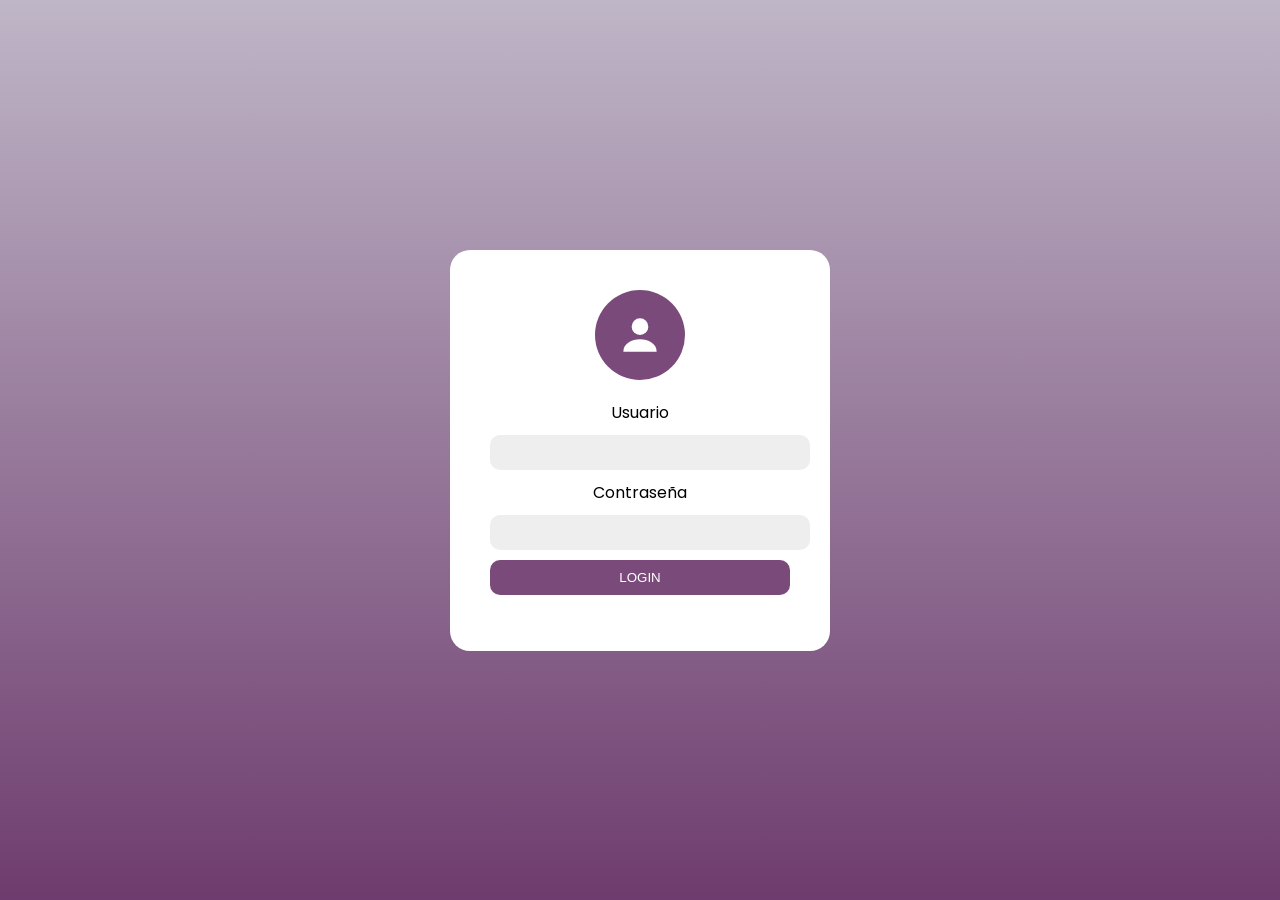
==== sensor/index.html @ ea6ddb0d "Update index.html" ====
<!DOCTYPE html>
<html>

<head>

<meta charset="UTF-8">
<title>Sistema de Monitoreo</title>

<link rel="stylesheet" href="style.css">

<link href="https://fonts.googleapis.com/css2?family=Poppins:wght@300;500&family=Pacifico&display=swap" rel="stylesheet">

</head>

<body>

<!-- LOGIN -->

<div id="login" class="login-container">

<div class="login-box">

<div class="avatar">
<svg viewBox="0 0 24 24">
<circle cx="12" cy="8" r="4"/>
<path d="M4 20c0-4 4-6 8-6s8 2 8 6"/>
</svg>
</div>

<label>Usuario</label>
<input type="text" id="usuario">

<label>Contraseña</label>
<input type="password" id="password">

<button onclick="login()">LOGIN</button>

<p id="error"></p>

</div>
</div>


<!-- SISTEMA -->

<div id="sistema" style="display:none;">

<h1 class="titulo">ESTADO DE LOS <span>Sensores</span></h1>

<div class="layout">

<!-- PANEL RESUMEN -->

<div class="panel-resumen">

<h2>Área de monitoreo</h2>

<div class="tarjeta-principal">

<h3>Seguimiento</h3>
<p>Estado general de los sensores presentes, para conocer su estado actual</p>

</div>

<div class="grid-resumen">

<div class="card">
<h3 id="normales">0</h3>
<p>Estable</p>
</div>

<div class="card">
<h3 id="advertencia">0</h3>
<p>Advertencia</p>
</div>

<div class="card">
<h3 id="criticos">0</h3>
<p>Críticos</p>
</div>

<!-- BOTON POWER -->

<div class="card boton-power" onclick="toggleLeds()">

<div class="power-icon">
<div class="line"></div>
<div class="circle"></div>
</div>

</div>

</div>

<div class="logica">

<h3>Lógica visual de LEDs</h3>

<p><b>Sensor de humedad</b></p>
<p><span class="rojo"></span> Rojo: Humedad &lt; 8%</p>
<p><span class="amarillo"></span> Amarillo: Humedad = 8%</p>
<p><span class="verde"></span> Verde: Humedad &gt; 8%</p>

<br>

<p><b>Sensor de proximidad</b></p>
<p><span class="rojo"></span> Rojo: Distancia &lt; 2 m</p>
<p><span class="amarillo"></span> Amarillo: Distancia = 3 m</p>
<p><span class="verde"></span> Verde: Distancia &gt; 3 m</p>

</div>

</div>


<!-- SENSORES -->

<div class="contenido-principal">

<section class="sensor">

<h2 class="sensor-titulo">SENSOR DE HÚMEDAD</h2>

<div class="sensor-contenido">

<div class="sensor-izquierda">

<img src="img/humedad.png" class="icono">

<input type="range" id="humedad" min="0" max="20" oninput="actualizar()">

<p class="valor">Humedad <span id="valorH">0%</span></p>

</div>

<div class="sensor-derecha">

<h3 class="estado-titulo">Estado de monitoreo</h3>

<div id="ledH" class="led rojo-led"></div>

</div>

</div>

</section>


<section class="sensor">

<h2 class="sensor-titulo">SENSOR DE PROXIMIDAD</h2>

<div class="sensor-contenido">

<div class="sensor-izquierda">

<img src="img/proximidad.png" class="icono">

<input type="number" id="distancia" placeholder="Metros">

<br><br>

<button onclick="actualizarProximidad()">ENTER</button>

<p class="valor">Proximidad <span id="valorP">0 m</span></p>

</div>

<div class="sensor-derecha">

<h3 class="estado-titulo">Estado de monitoreo</h3>

<div id="ledP" class="led rojo-led"></div>

</div>

</div>

</section>

</div>

</div>

</div>


<!-- ALERTA -->

<div id="alertaCritica" class="alerta">

<div class="alerta-contenido">

<button class="cerrar-alerta" onclick="cerrarAlerta()">✖</button>

⚠ ESTADO DE ADVERTENCIA EN SENSOR ⚠

</div>

</div>

<script src="script.js"></script>

</body>
</html>
---- sensor/style.css ----
body{

margin:0;
font-family:'Poppins', sans-serif;
color:white;
text-align:center;
background:linear-gradient(#bfb6c7,#6e3c6e);

}

/* LOGIN */

.login-container{
height:100vh;
display:flex;
justify-content:center;
align-items:center;
}

.login-box{
background:white;
color:black;
padding:40px;
border-radius:20px;
width:300px;
}

.login-box input{
width:100%;
padding:10px;
margin:10px 0;
border-radius:10px;
border:none;
background:#eee;
}

.login-box button{
width:100%;
padding:10px;
border:none;
background:#7a4b7a;
color:white;
border-radius:10px;
cursor:pointer;
}

/* ICONO */

.avatar{
width:90px;
height:90px;
background:#7a4b7a;
border-radius:50%;
display:flex;
align-items:center;
justify-content:center;
margin:auto;
margin-bottom:20px;
}

.avatar svg{
width:50px;
fill:white;
}

/* TITULO */

.titulo{
margin-top:40px;
font-size:40px;
}

.titulo span{
font-size:60px;
font-family:'Pacifico', cursive;
}

/* LAYOUT */

.layout{
display:flex;
justify-content:space-between;
padding:40px 80px;
}

/* PANEL */

.panel-resumen{
width:28%;
background:#d6cfd9;
color:black;
padding:30px;
border-radius:25px;
text-align:left;
margin-left:-40px;
}

.tarjeta-principal{
background:white;
padding:20px;
border-radius:15px;
margin-bottom:20px;
}

.grid-resumen{
display:grid;
grid-template-columns:1fr 1fr;
gap:15px;
margin-bottom:20px;
}

.card{
background:white;
padding:20px;
border-radius:15px;
text-align:center;
}

.card h3{
margin:0;
font-size:28px;
color:#6e3c6e;
}

/* BOTON POWER */

.boton-power{
display:flex;
align-items:center;
justify-content:center;
cursor:pointer;
}

/* ICONO POWER */

.power-icon{
position:relative;
width:40px;
height:40px;
}

.line{
position:absolute;
top:0;
left:50%;
transform:translateX(-50%);
width:6px;
height:18px;
background:#6e3c6e;
border-radius:4px;
z-index:2;
}

.circle{
position:absolute;
bottom:0;
left:50%;
transform:translateX(-50%);
width:30px;
height:30px;
border:6px solid #6e3c6e;
border-top:6px solid transparent;
border-radius:50%;
}

/* LOGICA */

.logica{
background:white;
padding:20px;
border-radius:15px;
}

.rojo,.amarillo,.verde{
width:12px;
height:12px;
border-radius:50%;
display:inline-block;
}

.rojo{background:red;}
.amarillo{background:orange;}
.verde{background:green;}

/* SENSORES */

.contenido-principal{
width:65%;
}

.sensor{
margin-top:60px;
}

.sensor-titulo{
background:#d6cfd9;
color:black;
display:inline-block;
padding:10px 40px;
border-radius:30px;
}

.sensor-contenido{
display:flex;
justify-content:center;
align-items:center;
gap:150px;
margin-top:40px;
}

.sensor-izquierda{
display:flex;
flex-direction:column;
align-items:center;
gap:20px;
width:250px;
}

.icono{
width:150px;
}

.valor{
font-size:18px;
}

/* LED REALISTA */

.led{
width:70px;
height:70px;
border-radius:50%;
box-shadow:0 0 20px rgba(0,0,0,0.6) inset, 0 0 15px rgba(0,0,0,0.4);
}

.rojo-led{
background:radial-gradient(circle,#ff4d4d,#7a0000);
box-shadow:0 0 20px red;
}

.amarillo-led{
background:radial-gradient(circle,#fff176,#bfa000);
box-shadow:0 0 20px yellow;
}

.verde-led{
background:radial-gradient(circle,#7dff7d,#006400);
box-shadow:0 0 20px lime;
}

/* PANEL LED */

.sensor-derecha{
background:#d6cfd9;
color:black;
padding:40px;
border-radius:30px;
width:320px;
height:220px;
display:flex;
flex-direction:column;
align-items:center;
justify-content:center;
}

.estado-titulo{
font-size:26px;
margin-bottom:30px;
margin-top:-10px;
}

/* ALERTA */

.alerta{
position:fixed;
top:0;
left:0;
width:100%;
height:100%;
background:rgba(255,200,0,0.9);
display:none;
align-items:center;
justify-content:center;
font-size:50px;
font-weight:bold;
color:black;
z-index:999;
}

.alerta-contenido{
position:relative;
}

.cerrar-alerta{
position:absolute;
top:-60px;
right:-120px;
font-size:40px;
background:none;
border:none;
cursor:pointer;
}
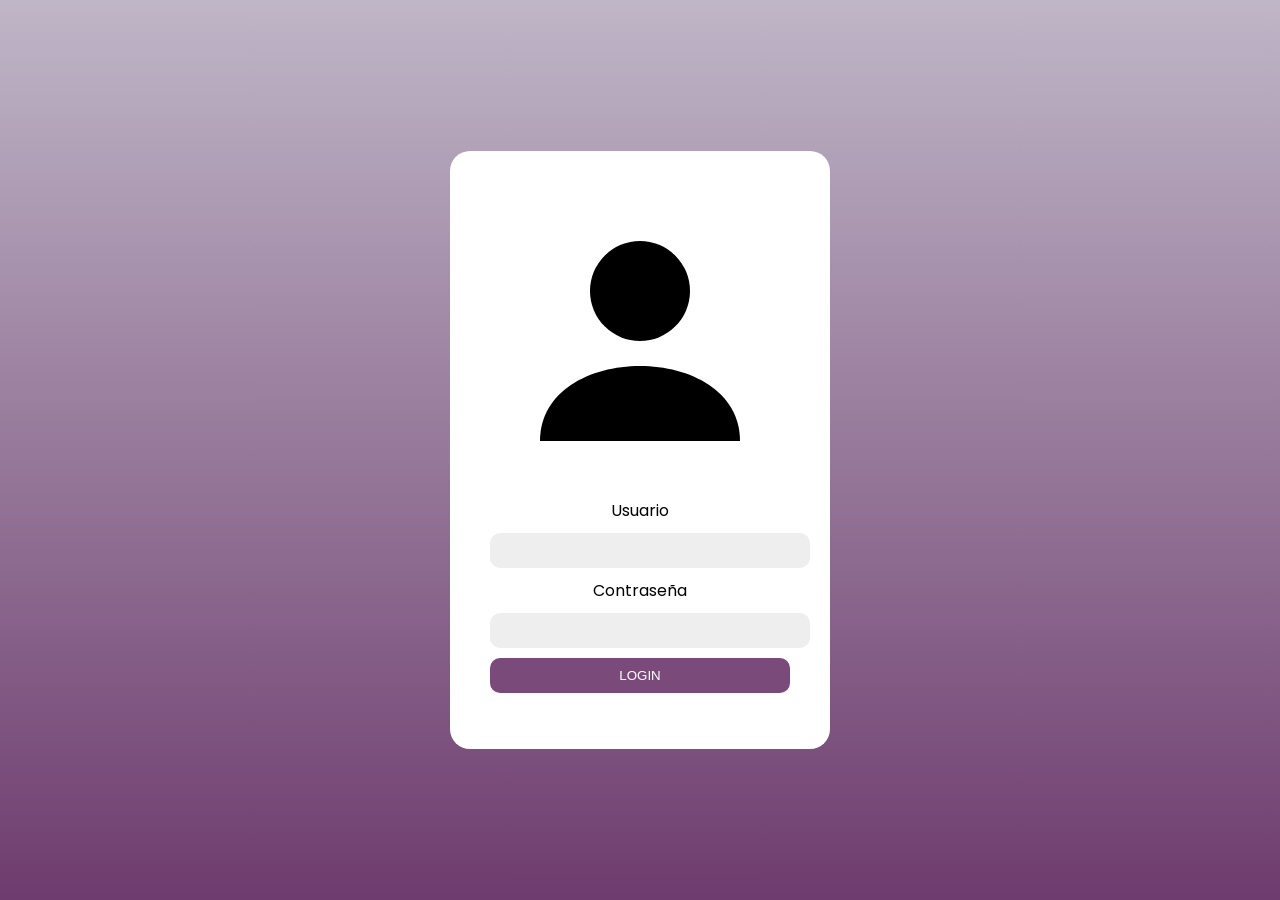
==== commit ad3c2fbc: "Update index.html" ====
--- a/sensor/index.html
+++ b/sensor/index.html
@@ -1,14 +1,13 @@
 <!DOCTYPE html>
-<html>
+<html lang="es">
 
 <head>
-
 <meta charset="UTF-8">
 <title>Sistema de Monitoreo</title>
 
 <link rel="stylesheet" href="style.css">
 
-<link href="https://fonts.googleapis.com/css2?family=Poppins:wght@300;500&family=Pacifico&display=swap" rel="stylesheet">
+<link href="https://fonts.googleapis.com/css2?family=Poppins:wght@300;400;600&family=Pacifico&display=swap" rel="stylesheet">
 
 </head>
 
@@ -21,10 +20,12 @@
 <div class="login-box">
 
 <div class="avatar">
+
 <svg viewBox="0 0 24 24">
 <circle cx="12" cy="8" r="4"/>
 <path d="M4 20c0-4 4-6 8-6s8 2 8 6"/>
 </svg>
+
 </div>
 
 <label>Usuario</label>
@@ -40,48 +41,47 @@
 </div>
 </div>
 
-
 <!-- SISTEMA -->
 
-<div id="sistema" style="display:none;">
-
-<h1 class="titulo">ESTADO DE LOS <span>Sensores</span></h1>
+<div id="sistema" style="display:none">
+
+<h1 class="titulo">Sistema de<br><span>Monitoreo</span></h1>
 
 <div class="layout">
 
-<!-- PANEL RESUMEN -->
+<!-- PANEL IZQUIERDO -->
 
 <div class="panel-resumen">
 
-<h2>Área de monitoreo</h2>
-
 <div class="tarjeta-principal">
 
-<h3>Seguimiento</h3>
-<p>Estado general de los sensores presentes, para conocer su estado actual</p>
+<h2>Seguimiento</h2>
+
+<p>
+Estado general de los sensores presentes,
+para conocer su estado actual
+</p>
 
 </div>
 
 <div class="grid-resumen">
 
 <div class="card">
-<h3 id="normales">0</h3>
+<h3 id="estables">1</h3>
 <p>Estable</p>
 </div>
 
 <div class="card">
-<h3 id="advertencia">0</h3>
+<h3 id="advertencias">0</h3>
 <p>Advertencia</p>
 </div>
 
 <div class="card">
-<h3 id="criticos">0</h3>
+<h3 id="criticos">1</h3>
 <p>Críticos</p>
 </div>
 
-<!-- BOTON POWER -->
-
-<div class="card boton-power" onclick="toggleLeds()">
+<div class="card boton-power" onclick="toggleSistema()">
 
 <div class="power-icon">
 <div class="line"></div>
@@ -104,20 +104,21 @@
 <br>
 
 <p><b>Sensor de proximidad</b></p>
-<p><span class="rojo"></span> Rojo: Distancia &lt; 2 m</p>
-<p><span class="amarillo"></span> Amarillo: Distancia = 3 m</p>
-<p><span class="verde"></span> Verde: Distancia &gt; 3 m</p>
-
-</div>
-
-</div>
-
-
-<!-- SENSORES -->
+<p><span class="rojo"></span> Distancia &lt; 2 m</p>
+<p><span class="amarillo"></span> Distancia = 3 m</p>
+<p><span class="verde"></span> Distancia &gt; 3 m</p>
+
+</div>
+
+</div>
+
+<!-- CONTENIDO -->
 
 <div class="contenido-principal">
 
-<section class="sensor">
+<!-- HUMEDAD -->
+
+<div class="sensor">
 
 <h2 class="sensor-titulo">SENSOR DE HÚMEDAD</h2>
 
@@ -127,9 +128,9 @@
 
 <img src="img/humedad.png" class="icono">
 
-<input type="range" id="humedad" min="0" max="20" oninput="actualizar()">
-
-<p class="valor">Humedad <span id="valorH">0%</span></p>
+<input type="range" id="humedad" min="0" max="20" value="0">
+
+<p class="valor">Humedad <span id="valorH">0</span>%</p>
 
 </div>
 
@@ -137,16 +138,17 @@
 
 <h3 class="estado-titulo">Estado de monitoreo</h3>
 
-<div id="ledH" class="led rojo-led"></div>
-
-</div>
-
-</div>
-
-</section>
-
-
-<section class="sensor">
+<div id="ledHumedad" class="led rojo-led"></div>
+
+</div>
+
+</div>
+
+</div>
+
+<!-- PROXIMIDAD -->
+
+<div class="sensor">
 
 <h2 class="sensor-titulo">SENSOR DE PROXIMIDAD</h2>
 
@@ -156,13 +158,9 @@
 
 <img src="img/proximidad.png" class="icono">
 
-<input type="number" id="distancia" placeholder="Metros">
-
-<br><br>
-
-<button onclick="actualizarProximidad()">ENTER</button>
-
-<p class="valor">Proximidad <span id="valorP">0 m</span></p>
+<input type="range" id="distancia" min="0" max="10" value="0">
+
+<p class="valor">Distancia <span id="valorD">0</span> m</p>
 
 </div>
 
@@ -170,30 +168,29 @@
 
 <h3 class="estado-titulo">Estado de monitoreo</h3>
 
-<div id="ledP" class="led rojo-led"></div>
-
-</div>
-
-</div>
-
-</section>
-
-</div>
-
-</div>
-
-</div>
-
+<div id="ledDistancia" class="led rojo-led"></div>
+
+</div>
+
+</div>
+
+</div>
+
+</div>
+
+</div>
+
+</div>
 
 <!-- ALERTA -->
 
-<div id="alertaCritica" class="alerta">
+<div id="alerta" class="alerta">
 
 <div class="alerta-contenido">
 
-<button class="cerrar-alerta" onclick="cerrarAlerta()">✖</button>
-
-⚠ ESTADO DE ADVERTENCIA EN SENSOR ⚠
+<button class="cerrar-alerta" onclick="cerrarAlerta()">X</button>
+
+⚠ ADVERTENCIA ⚠
 
 </div>
 
--- a/sensor/style.css
+++ b/sensor/style.css
@@ -1,11 +1,9 @@
 body{
-
 margin:0;
 font-family:'Poppins', sans-serif;
 color:white;
 text-align:center;
 background:linear-gradient(#bfb6c7,#6e3c6e);
-
 }
 
 /* LOGIN */
@@ -44,25 +42,6 @@
 cursor:pointer;
 }
 
-/* ICONO */
-
-.avatar{
-width:90px;
-height:90px;
-background:#7a4b7a;
-border-radius:50%;
-display:flex;
-align-items:center;
-justify-content:center;
-margin:auto;
-margin-bottom:20px;
-}
-
-.avatar svg{
-width:50px;
-fill:white;
-}
-
 /* TITULO */
 
 .titulo{
@@ -92,7 +71,6 @@
 padding:30px;
 border-radius:25px;
 text-align:left;
-margin-left:-40px;
 }
 
 .tarjeta-principal{
@@ -130,8 +108,6 @@
 justify-content:center;
 cursor:pointer;
 }
-
-/* ICONO POWER */
 
 .power-icon{
 position:relative;
@@ -147,8 +123,6 @@
 width:6px;
 height:18px;
 background:#6e3c6e;
-border-radius:4px;
-z-index:2;
 }
 
 .circle{
@@ -163,25 +137,6 @@
 border-radius:50%;
 }
 
-/* LOGICA */
-
-.logica{
-background:white;
-padding:20px;
-border-radius:15px;
-}
-
-.rojo,.amarillo,.verde{
-width:12px;
-height:12px;
-border-radius:50%;
-display:inline-block;
-}
-
-.rojo{background:red;}
-.amarillo{background:orange;}
-.verde{background:green;}
-
 /* SENSORES */
 
 .contenido-principal{
@@ -214,6 +169,7 @@
 align-items:center;
 gap:20px;
 width:250px;
+margin-top:-60px;
 }
 
 .icono{
@@ -224,7 +180,32 @@
 font-size:18px;
 }
 
-/* LED REALISTA */
+.sensor-derecha{
+background:#d6cfd9;
+color:black;
+padding:40px;
+border-radius:30px;
+width:320px;
+height:220px;
+display:flex;
+flex-direction:column;
+align-items:center;
+justify-content:center;
+}
+
+.estado-titulo{
+
+font-size:26px;
+margin-bottom:20px;
+margin-top:-30px;
+
+background: linear-gradient(90deg,#5a2d82,#a855f7);
+-webkit-background-clip:text;
+color:transparent;
+
+}
+
+/* LED */
 
 .led{
 width:70px;
@@ -246,27 +227,6 @@
 .verde-led{
 background:radial-gradient(circle,#7dff7d,#006400);
 box-shadow:0 0 20px lime;
-}
-
-/* PANEL LED */
-
-.sensor-derecha{
-background:#d6cfd9;
-color:black;
-padding:40px;
-border-radius:30px;
-width:320px;
-height:220px;
-display:flex;
-flex-direction:column;
-align-items:center;
-justify-content:center;
-}
-
-.estado-titulo{
-font-size:26px;
-margin-bottom:30px;
-margin-top:-10px;
 }
 
 /* ALERTA */
@@ -289,14 +249,18 @@
 
 .alerta-contenido{
 position:relative;
+padding:40px;
 }
 
 .cerrar-alerta{
 position:absolute;
-top:-60px;
-right:-120px;
-font-size:40px;
-background:none;
+top:-15px;
+right:-15px;
+width:40px;
+height:40px;
 border:none;
+border-radius:50%;
+background:white;
+font-size:20px;
 cursor:pointer;
 }
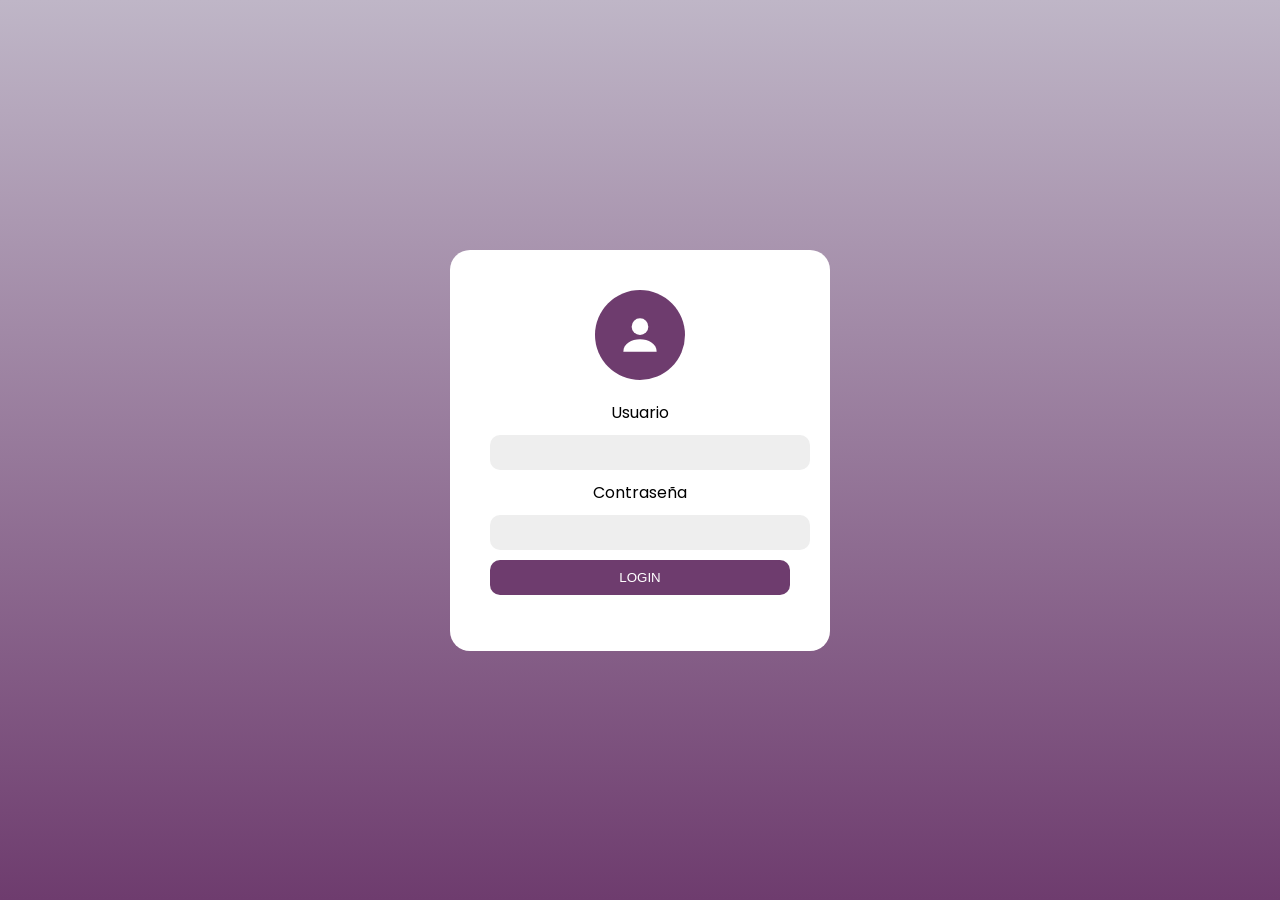
==== commit af27ca0a: "Update index.html" ====
--- a/sensor/index.html
+++ b/sensor/index.html
@@ -1,13 +1,14 @@
 <!DOCTYPE html>
-<html lang="es">
+<html>
 
 <head>
+
 <meta charset="UTF-8">
 <title>Sistema de Monitoreo</title>
 
 <link rel="stylesheet" href="style.css">
 
-<link href="https://fonts.googleapis.com/css2?family=Poppins:wght@300;400;600&family=Pacifico&display=swap" rel="stylesheet">
+<link href="https://fonts.googleapis.com/css2?family=Poppins:wght@300;500&family=Pacifico&display=swap" rel="stylesheet">
 
 </head>
 
@@ -20,12 +21,10 @@
 <div class="login-box">
 
 <div class="avatar">
-
 <svg viewBox="0 0 24 24">
 <circle cx="12" cy="8" r="4"/>
 <path d="M4 20c0-4 4-6 8-6s8 2 8 6"/>
 </svg>
-
 </div>
 
 <label>Usuario</label>
@@ -41,47 +40,48 @@
 </div>
 </div>
 
+
 <!-- SISTEMA -->
 
-<div id="sistema" style="display:none">
-
-<h1 class="titulo">Sistema de<br><span>Monitoreo</span></h1>
+<div id="sistema" style="display:none;">
+
+<h1 class="titulo">ESTADO DE LOS <span>Sensores</span></h1>
 
 <div class="layout">
 
-<!-- PANEL IZQUIERDO -->
+<!-- PANEL RESUMEN -->
 
 <div class="panel-resumen">
 
+<h2>Área de monitoreo</h2>
+
 <div class="tarjeta-principal">
 
-<h2>Seguimiento</h2>
-
-<p>
-Estado general de los sensores presentes,
-para conocer su estado actual
-</p>
+<h3>Seguimiento</h3>
+<p>Estado general de los sensores presentes, para conocer su estado actual</p>
 
 </div>
 
 <div class="grid-resumen">
 
 <div class="card">
-<h3 id="estables">1</h3>
+<h3 id="normales">0</h3>
 <p>Estable</p>
 </div>
 
 <div class="card">
-<h3 id="advertencias">0</h3>
+<h3 id="advertencia">0</h3>
 <p>Advertencia</p>
 </div>
 
 <div class="card">
-<h3 id="criticos">1</h3>
+<h3 id="criticos">0</h3>
 <p>Críticos</p>
 </div>
 
-<div class="card boton-power" onclick="toggleSistema()">
+<!-- BOTON POWER -->
+
+<div class="card boton-power" onclick="toggleLeds()">
 
 <div class="power-icon">
 <div class="line"></div>
@@ -104,21 +104,20 @@
 <br>
 
 <p><b>Sensor de proximidad</b></p>
-<p><span class="rojo"></span> Distancia &lt; 2 m</p>
-<p><span class="amarillo"></span> Distancia = 3 m</p>
-<p><span class="verde"></span> Distancia &gt; 3 m</p>
-
-</div>
-
-</div>
-
-<!-- CONTENIDO -->
+<p><span class="rojo"></span> Rojo: Distancia &lt; 2 m</p>
+<p><span class="amarillo"></span> Amarillo: Distancia = 3 m</p>
+<p><span class="verde"></span> Verde: Distancia &gt; 3 m</p>
+
+</div>
+
+</div>
+
+
+<!-- SENSORES -->
 
 <div class="contenido-principal">
 
-<!-- HUMEDAD -->
-
-<div class="sensor">
+<section class="sensor">
 
 <h2 class="sensor-titulo">SENSOR DE HÚMEDAD</h2>
 
@@ -128,9 +127,9 @@
 
 <img src="img/humedad.png" class="icono">
 
-<input type="range" id="humedad" min="0" max="20" value="0">
-
-<p class="valor">Humedad <span id="valorH">0</span>%</p>
+<input type="range" id="humedad" min="0" max="20" oninput="actualizar()">
+
+<p class="valor">Humedad <span id="valorH">0%</span></p>
 
 </div>
 
@@ -138,17 +137,16 @@
 
 <h3 class="estado-titulo">Estado de monitoreo</h3>
 
-<div id="ledHumedad" class="led rojo-led"></div>
-
-</div>
-
-</div>
-
-</div>
-
-<!-- PROXIMIDAD -->
-
-<div class="sensor">
+<div id="ledH" class="led rojo-led"></div>
+
+</div>
+
+</div>
+
+</section>
+
+
+<section class="sensor">
 
 <h2 class="sensor-titulo">SENSOR DE PROXIMIDAD</h2>
 
@@ -158,9 +156,13 @@
 
 <img src="img/proximidad.png" class="icono">
 
-<input type="range" id="distancia" min="0" max="10" value="0">
-
-<p class="valor">Distancia <span id="valorD">0</span> m</p>
+<input type="number" id="distancia" placeholder="Metros">
+
+<br><br>
+
+<button onclick="actualizarProximidad()">ENTER</button>
+
+<p class="valor">Proximidad <span id="valorP">0 m</span></p>
 
 </div>
 
@@ -168,29 +170,30 @@
 
 <h3 class="estado-titulo">Estado de monitoreo</h3>
 
-<div id="ledDistancia" class="led rojo-led"></div>
-
-</div>
-
-</div>
-
-</div>
-
-</div>
-
-</div>
-
-</div>
+<div id="ledP" class="led rojo-led"></div>
+
+</div>
+
+</div>
+
+</section>
+
+</div>
+
+</div>
+
+</div>
+
 
 <!-- ALERTA -->
 
-<div id="alerta" class="alerta">
+<div id="alertaCritica" class="alerta">
 
 <div class="alerta-contenido">
 
-<button class="cerrar-alerta" onclick="cerrarAlerta()">X</button>
-
-⚠ ADVERTENCIA ⚠
+<button class="cerrar-alerta" onclick="cerrarAlerta()">✖</button>
+
+⚠ ESTADO DE ADVERTENCIA EN SENSOR ⚠
 
 </div>
 
--- a/sensor/style.css
+++ b/sensor/style.css
@@ -1,121 +1,174 @@
 body{
+
 margin:0;
-font-family:'Poppins', sans-serif;
+font-family:Poppins;
 color:white;
 text-align:center;
+
 background:linear-gradient(#bfb6c7,#6e3c6e);
+
 }
 
 /* LOGIN */
 
 .login-container{
+
 height:100vh;
 display:flex;
 justify-content:center;
 align-items:center;
+
 }
 
 .login-box{
+
 background:white;
 color:black;
 padding:40px;
 border-radius:20px;
 width:300px;
+
 }
 
 .login-box input{
+
 width:100%;
 padding:10px;
 margin:10px 0;
 border-radius:10px;
 border:none;
 background:#eee;
+
 }
 
 .login-box button{
+
 width:100%;
 padding:10px;
 border:none;
-background:#7a4b7a;
+background:#6e3c6e;
 color:white;
 border-radius:10px;
 cursor:pointer;
+
+}
+
+.avatar{
+
+width:90px;
+height:90px;
+background:#6e3c6e;
+border-radius:50%;
+display:flex;
+align-items:center;
+justify-content:center;
+margin:auto;
+margin-bottom:20px;
+
+}
+
+.avatar svg{
+
+width:50px;
+fill:white;
+
 }
 
 /* TITULO */
 
 .titulo{
+
 margin-top:40px;
 font-size:40px;
+
 }
 
 .titulo span{
+
 font-size:60px;
-font-family:'Pacifico', cursive;
+font-family:Pacifico;
+
 }
 
 /* LAYOUT */
 
 .layout{
+
 display:flex;
 justify-content:space-between;
 padding:40px 80px;
+
 }
 
 /* PANEL */
 
 .panel-resumen{
+
 width:28%;
 background:#d6cfd9;
 color:black;
 padding:30px;
 border-radius:25px;
 text-align:left;
+
 }
 
 .tarjeta-principal{
+
 background:white;
 padding:20px;
 border-radius:15px;
 margin-bottom:20px;
+
 }
 
 .grid-resumen{
+
 display:grid;
 grid-template-columns:1fr 1fr;
 gap:15px;
 margin-bottom:20px;
+
 }
 
 .card{
+
 background:white;
 padding:20px;
 border-radius:15px;
 text-align:center;
+
 }
 
 .card h3{
+
 margin:0;
 font-size:28px;
 color:#6e3c6e;
+
 }
 
 /* BOTON POWER */
 
 .boton-power{
+
 display:flex;
 align-items:center;
 justify-content:center;
 cursor:pointer;
+
 }
 
 .power-icon{
+
 position:relative;
 width:40px;
 height:40px;
+
 }
 
 .line{
+
 position:absolute;
 top:0;
 left:50%;
@@ -123,9 +176,11 @@
 width:6px;
 height:18px;
 background:#6e3c6e;
+
 }
 
 .circle{
+
 position:absolute;
 bottom:0;
 left:50%;
@@ -135,52 +190,92 @@
 border:6px solid #6e3c6e;
 border-top:6px solid transparent;
 border-radius:50%;
-}
+
+}
+
+/* LOGICA */
+
+.logica{
+
+background:white;
+padding:20px;
+border-radius:15px;
+
+}
+
+.rojo,.amarillo,.verde{
+
+width:12px;
+height:12px;
+border-radius:50%;
+display:inline-block;
+
+}
+
+.rojo{background:red;}
+.amarillo{background:orange;}
+.verde{background:green;}
 
 /* SENSORES */
 
 .contenido-principal{
+
 width:65%;
+
 }
 
 .sensor{
+
 margin-top:60px;
+
 }
 
 .sensor-titulo{
+
 background:#d6cfd9;
 color:black;
 display:inline-block;
 padding:10px 40px;
 border-radius:30px;
+
 }
 
 .sensor-contenido{
+
 display:flex;
 justify-content:center;
 align-items:center;
 gap:150px;
 margin-top:40px;
+
 }
 
 .sensor-izquierda{
+
 display:flex;
 flex-direction:column;
 align-items:center;
 gap:20px;
 width:250px;
-margin-top:-60px;
+
 }
 
 .icono{
+
 width:150px;
+
 }
 
 .valor{
+
 font-size:18px;
-}
+
+}
+
+/* PANEL LED */
 
 .sensor-derecha{
+
 background:#d6cfd9;
 color:black;
 padding:40px;
@@ -191,15 +286,17 @@
 flex-direction:column;
 align-items:center;
 justify-content:center;
-}
+
+}
+
+/* TEXTO DEGRADADO */
 
 .estado-titulo{
 
 font-size:26px;
-margin-bottom:20px;
-margin-top:-30px;
-
-background: linear-gradient(90deg,#5a2d82,#a855f7);
+margin-bottom:30px;
+
+background:linear-gradient(#bfb6c7,#6e3c6e);
 -webkit-background-clip:text;
 color:transparent;
 
@@ -208,59 +305,74 @@
 /* LED */
 
 .led{
+
 width:70px;
 height:70px;
 border-radius:50%;
-box-shadow:0 0 20px rgba(0,0,0,0.6) inset, 0 0 15px rgba(0,0,0,0.4);
+
 }
 
 .rojo-led{
-background:radial-gradient(circle,#ff4d4d,#7a0000);
+
+background:red;
 box-shadow:0 0 20px red;
+
 }
 
 .amarillo-led{
-background:radial-gradient(circle,#fff176,#bfa000);
+
+background:yellow;
 box-shadow:0 0 20px yellow;
+
 }
 
 .verde-led{
-background:radial-gradient(circle,#7dff7d,#006400);
+
+background:lime;
 box-shadow:0 0 20px lime;
+
 }
 
 /* ALERTA */
 
 .alerta{
+
 position:fixed;
 top:0;
 left:0;
 width:100%;
 height:100%;
+
 background:rgba(255,200,0,0.9);
+
 display:none;
 align-items:center;
 justify-content:center;
+
 font-size:50px;
 font-weight:bold;
-color:black;
-z-index:999;
+
+color:black;
+
 }
 
 .alerta-contenido{
+
 position:relative;
 padding:40px;
+
 }
 
 .cerrar-alerta{
+
 position:absolute;
-top:-15px;
-right:-15px;
+top:-20px;
+right:-20px;
 width:40px;
 height:40px;
 border:none;
 border-radius:50%;
 background:white;
-font-size:20px;
 cursor:pointer;
-}
+
+}
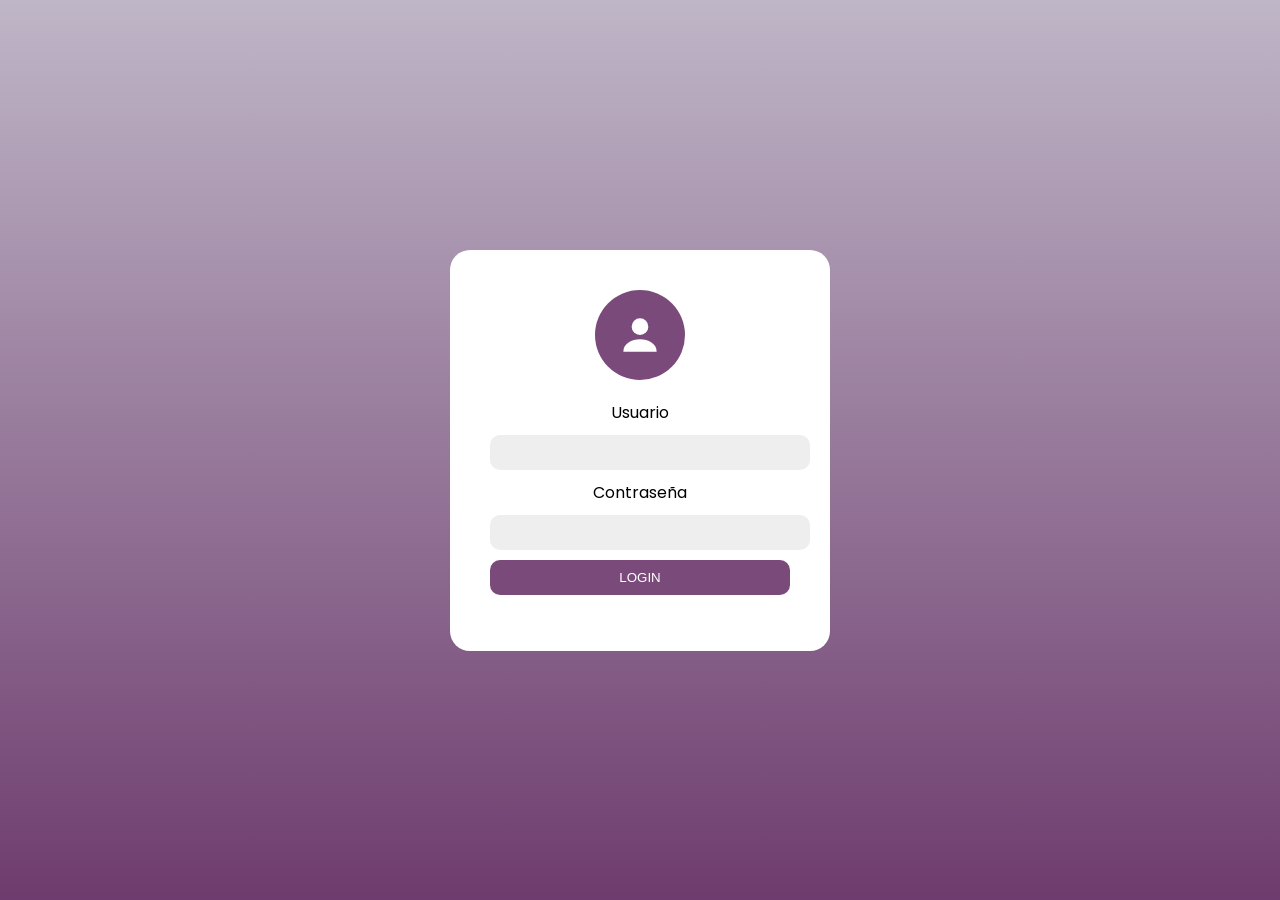
==== commit 1c16e7bc: "Update index.html" ====
--- a/sensor/index.html
+++ b/sensor/index.html
@@ -79,8 +79,6 @@
 <p>Críticos</p>
 </div>
 
-<!-- BOTON POWER -->
-
 <div class="card boton-power" onclick="toggleLeds()">
 
 <div class="power-icon">
@@ -94,7 +92,7 @@
 
 <div class="logica">
 
-<h3>Lógica visual de LEDs</h3>
+<h3>Significado de color de los LEDs</h3>
 
 <p><b>Sensor de humedad</b></p>
 <p><span class="rojo"></span> Rojo: Humedad &lt; 8%</p>
--- a/sensor/style.css
+++ b/sensor/style.css
@@ -1,174 +1,142 @@
 body{
-
 margin:0;
-font-family:Poppins;
+font-family:'Poppins', sans-serif;
 color:white;
 text-align:center;
-
 background:linear-gradient(#bfb6c7,#6e3c6e);
-
 }
 
 /* LOGIN */
 
 .login-container{
-
 height:100vh;
 display:flex;
 justify-content:center;
 align-items:center;
-
 }
 
 .login-box{
-
 background:white;
 color:black;
 padding:40px;
 border-radius:20px;
 width:300px;
-
 }
 
 .login-box input{
-
 width:100%;
 padding:10px;
 margin:10px 0;
 border-radius:10px;
 border:none;
 background:#eee;
-
 }
 
 .login-box button{
-
 width:100%;
 padding:10px;
 border:none;
-background:#6e3c6e;
+background:#7a4b7a;
 color:white;
 border-radius:10px;
 cursor:pointer;
-
-}
+}
+
+/* ICONO */
 
 .avatar{
-
 width:90px;
 height:90px;
-background:#6e3c6e;
+background:#7a4b7a;
 border-radius:50%;
 display:flex;
 align-items:center;
 justify-content:center;
 margin:auto;
 margin-bottom:20px;
-
 }
 
 .avatar svg{
-
 width:50px;
 fill:white;
-
 }
 
 /* TITULO */
 
 .titulo{
-
 margin-top:40px;
 font-size:40px;
-
 }
 
 .titulo span{
-
 font-size:60px;
-font-family:Pacifico;
-
+font-family:'Pacifico', cursive;
 }
 
 /* LAYOUT */
 
 .layout{
-
 display:flex;
 justify-content:space-between;
 padding:40px 80px;
-
 }
 
 /* PANEL */
 
 .panel-resumen{
-
 width:28%;
 background:#d6cfd9;
 color:black;
 padding:30px;
 border-radius:25px;
 text-align:left;
-
 }
 
 .tarjeta-principal{
-
 background:white;
 padding:20px;
 border-radius:15px;
 margin-bottom:20px;
-
 }
 
 .grid-resumen{
-
 display:grid;
 grid-template-columns:1fr 1fr;
 gap:15px;
 margin-bottom:20px;
-
 }
 
 .card{
-
 background:white;
 padding:20px;
 border-radius:15px;
 text-align:center;
-
 }
 
 .card h3{
-
 margin:0;
 font-size:28px;
 color:#6e3c6e;
-
 }
 
 /* BOTON POWER */
 
 .boton-power{
-
 display:flex;
 align-items:center;
 justify-content:center;
 cursor:pointer;
-
-}
+}
+
+/* ICONO POWER */
 
 .power-icon{
-
 position:relative;
 width:40px;
 height:40px;
-
 }
 
 .line{
-
 position:absolute;
 top:0;
 left:50%;
@@ -176,11 +144,11 @@
 width:6px;
 height:18px;
 background:#6e3c6e;
-
+border-radius:4px;
+z-index:2;
 }
 
 .circle{
-
 position:absolute;
 bottom:0;
 left:50%;
@@ -190,26 +158,21 @@
 border:6px solid #6e3c6e;
 border-top:6px solid transparent;
 border-radius:50%;
-
 }
 
 /* LOGICA */
 
 .logica{
-
 background:white;
 padding:20px;
 border-radius:15px;
-
 }
 
 .rojo,.amarillo,.verde{
-
 width:12px;
 height:12px;
 border-radius:50%;
 display:inline-block;
-
 }
 
 .rojo{background:red;}
@@ -219,63 +182,72 @@
 /* SENSORES */
 
 .contenido-principal{
-
 width:65%;
-
 }
 
 .sensor{
-
 margin-top:60px;
-
 }
 
 .sensor-titulo{
-
 background:#d6cfd9;
 color:black;
 display:inline-block;
 padding:10px 40px;
 border-radius:30px;
-
 }
 
 .sensor-contenido{
-
 display:flex;
 justify-content:center;
 align-items:center;
 gap:150px;
 margin-top:40px;
-
 }
 
 .sensor-izquierda{
-
 display:flex;
 flex-direction:column;
 align-items:center;
 gap:20px;
 width:250px;
-
 }
 
 .icono{
-
 width:150px;
-
 }
 
 .valor{
-
 font-size:18px;
-
+}
+
+/* LED */
+
+.led{
+width:70px;
+height:70px;
+border-radius:50%;
+box-shadow:0 0 20px rgba(0,0,0,0.6) inset, 0 0 15px rgba(0,0,0,0.4);
+}
+
+.rojo-led{
+background:radial-gradient(circle,#ff4d4d,#7a0000);
+box-shadow:0 0 20px red;
+}
+
+.amarillo-led{
+background:radial-gradient(circle,#fff176,#bfa000);
+box-shadow:0 0 20px yellow;
+}
+
+.verde-led{
+background:radial-gradient(circle,#7dff7d,#006400);
+box-shadow:0 0 20px lime;
 }
 
 /* PANEL LED */
 
 .sensor-derecha{
-
 background:#d6cfd9;
 color:black;
 padding:40px;
@@ -286,93 +258,47 @@
 flex-direction:column;
 align-items:center;
 justify-content:center;
-
-}
-
-/* TEXTO DEGRADADO */
+}
 
 .estado-titulo{
-
 font-size:26px;
 margin-bottom:30px;
-
-background:linear-gradient(#bfb6c7,#6e3c6e);
--webkit-background-clip:text;
-color:transparent;
-
-}
-
-/* LED */
-
-.led{
-
-width:70px;
-height:70px;
-border-radius:50%;
-
-}
-
-.rojo-led{
-
-background:red;
-box-shadow:0 0 20px red;
-
-}
-
-.amarillo-led{
-
-background:yellow;
-box-shadow:0 0 20px yellow;
-
-}
-
-.verde-led{
-
-background:lime;
-box-shadow:0 0 20px lime;
-
+margin-top:-10px;
+color:black;
 }
 
 /* ALERTA */
 
 .alerta{
-
 position:fixed;
 top:0;
 left:0;
 width:100%;
 height:100%;
-
 background:rgba(255,200,0,0.9);
-
 display:none;
 align-items:center;
 justify-content:center;
-
 font-size:50px;
 font-weight:bold;
-
-color:black;
-
+color:black;
+z-index:999;
 }
 
 .alerta-contenido{
-
 position:relative;
 padding:40px;
-
 }
 
 .cerrar-alerta{
-
 position:absolute;
-top:-20px;
-right:-20px;
+top:-15px;
+right:-15px;
 width:40px;
 height:40px;
 border:none;
 border-radius:50%;
 background:white;
+font-size:20px;
 cursor:pointer;
-
-}
+}
